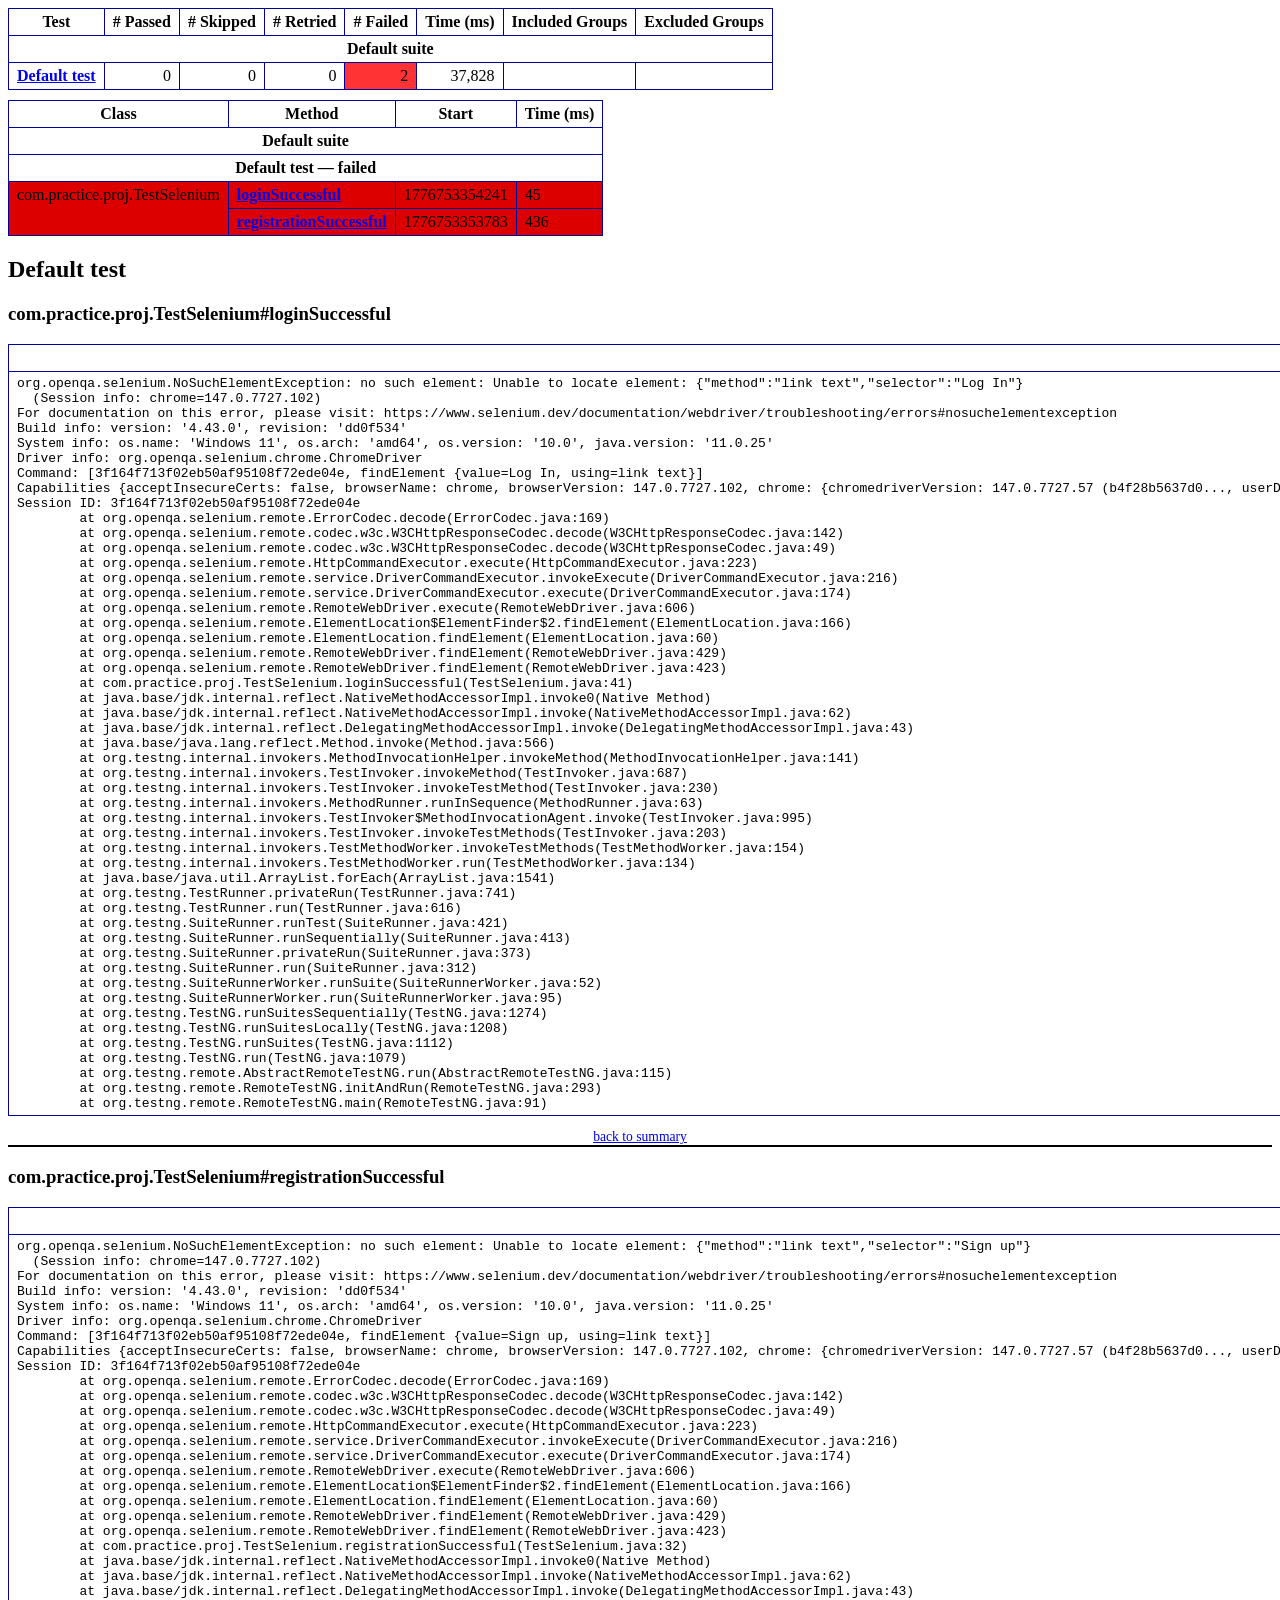
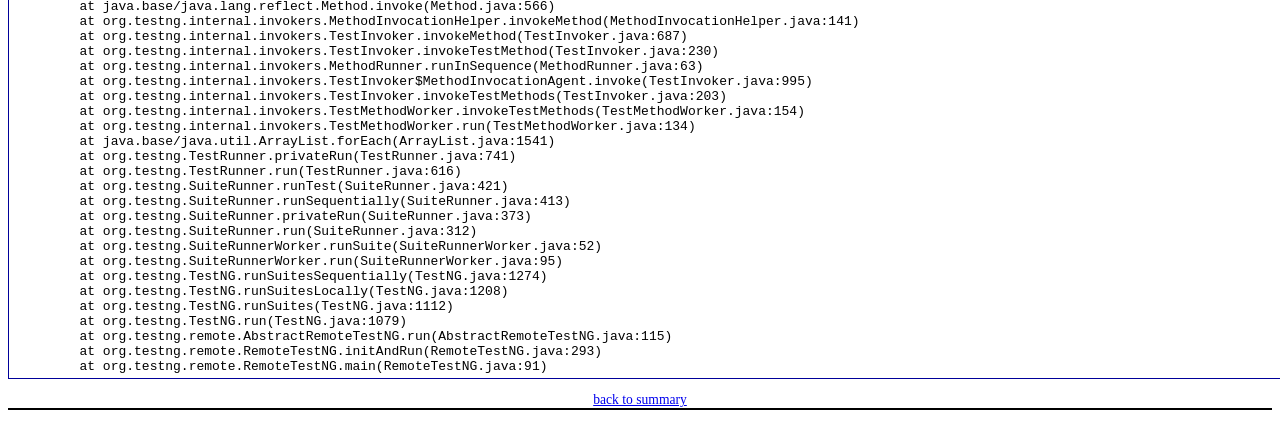
==== SeleniumPrac/test-output/emailable-report.html @ b0e1322b "first commit" ====
<!DOCTYPE html PUBLIC "-//W3C//DTD XHTML 1.1//EN" "https://www.w3.org/TR/xhtml11/DTD/xhtml11.dtd">
<html xmlns="https://www.w3.org/1999/xhtml">
<head>
<meta http-equiv="content-type" content="text/html; charset=UTF-8"/>
<title>TestNG Report</title>
<style type="text/css">table {margin-bottom:10px;border-collapse:collapse;empty-cells:show}th,td {border:1px solid #009;padding:.25em .5em}th {vertical-align:bottom}td {vertical-align:top}table a {font-weight:bold}.stripe td {background-color: #E6EBF9}.num {text-align:right}.passedodd td {background-color: #3F3}.passedeven td {background-color: #0A0}.skippedodd td {background-color: #DDD}.skippedeven td {background-color: #CCC}.failedodd td,.attn {background-color: #F33}.failedeven td,.stripe .attn {background-color: #D00}.stacktrace {white-space:pre;font-family:monospace}.totop {font-size:85%;text-align:center;border-bottom:2px solid #000}.invisible {display:none}</style>
</head>
<body>
<table>
<tr><th>Test</th><th># Passed</th><th># Skipped</th><th># Retried</th><th># Failed</th><th>Time (ms)</th><th>Included Groups</th><th>Excluded Groups</th></tr>
<tr><th colspan="8">Default suite</th></tr>
<tr><td><a href="#t0">Default test</a></td><td class="num">0</td><td class="num">0</td><td class="num">0</td><td class="num attn">2</td><td class="num">37,828</td><td></td><td></td></tr>
</table>
<table id='summary'><thead><tr><th>Class</th><th>Method</th><th>Start</th><th>Time (ms)</th></tr></thead><tbody><tr><th colspan="4">Default suite</th></tr></tbody><tbody id="t0"><tr><th colspan="4">Default test &#8212; failed</th></tr><tr class="failedeven"><td rowspan="2">com.practice.proj.TestSelenium</td><td><a href="#m0">loginSuccessful</a></td><td rowspan="1">1776753354241</td><td rowspan="1">45</td></tr><tr class="failedeven"><td><a href="#m1">registrationSuccessful</a></td><td rowspan="1">1776753353783</td><td rowspan="1">436</td></tr></tbody>
</table>
<h2>Default test</h2><h3 id="m0">com.practice.proj.TestSelenium#loginSuccessful</h3><table class="result"><tr><th>Exception</th></tr><tr><td><div class="stacktrace">org.openqa.selenium.NoSuchElementException: no such element: Unable to locate element: {&quot;method&quot;:&quot;link text&quot;,&quot;selector&quot;:&quot;Log In&quot;}
  (Session info: chrome=147.0.7727.102)
For documentation on this error, please visit: https://www.selenium.dev/documentation/webdriver/troubleshooting/errors#nosuchelementexception
Build info: version: &apos;4.43.0&apos;, revision: &apos;dd0f534&apos;
System info: os.name: &apos;Windows 11&apos;, os.arch: &apos;amd64&apos;, os.version: &apos;10.0&apos;, java.version: &apos;11.0.25&apos;
Driver info: org.openqa.selenium.chrome.ChromeDriver
Command: [3f164f713f02eb50af95108f72ede04e, findElement {value=Log In, using=link text}]
Capabilities {acceptInsecureCerts: false, browserName: chrome, browserVersion: 147.0.7727.102, chrome: {chromedriverVersion: 147.0.7727.57 (b4f28b5637d0..., userDataDir: C:\Users\MAYURI\AppData\Loc...}, fedcm:accounts: true, goog:chromeOptions: {debuggerAddress: localhost:58045}, goog:processID: 27168, networkConnectionEnabled: false, pageLoadStrategy: normal, platformName: windows, proxy: Proxy(), se:cdp: ws://localhost:58045/devtoo..., se:cdpVersion: 147.0.7727.102, setWindowRect: true, strictFileInteractability: false, timeouts: {implicit: 0, pageLoad: 300000, script: 30000}, unhandledPromptBehavior: dismiss and notify, webauthn:extension:credBlob: true, webauthn:extension:largeBlob: true, webauthn:extension:minPinLength: true, webauthn:extension:prf: true, webauthn:virtualAuthenticators: true}
Session ID: 3f164f713f02eb50af95108f72ede04e
	at org.openqa.selenium.remote.ErrorCodec.decode(ErrorCodec.java:169)
	at org.openqa.selenium.remote.codec.w3c.W3CHttpResponseCodec.decode(W3CHttpResponseCodec.java:142)
	at org.openqa.selenium.remote.codec.w3c.W3CHttpResponseCodec.decode(W3CHttpResponseCodec.java:49)
	at org.openqa.selenium.remote.HttpCommandExecutor.execute(HttpCommandExecutor.java:223)
	at org.openqa.selenium.remote.service.DriverCommandExecutor.invokeExecute(DriverCommandExecutor.java:216)
	at org.openqa.selenium.remote.service.DriverCommandExecutor.execute(DriverCommandExecutor.java:174)
	at org.openqa.selenium.remote.RemoteWebDriver.execute(RemoteWebDriver.java:606)
	at org.openqa.selenium.remote.ElementLocation$ElementFinder$2.findElement(ElementLocation.java:166)
	at org.openqa.selenium.remote.ElementLocation.findElement(ElementLocation.java:60)
	at org.openqa.selenium.remote.RemoteWebDriver.findElement(RemoteWebDriver.java:429)
	at org.openqa.selenium.remote.RemoteWebDriver.findElement(RemoteWebDriver.java:423)
	at com.practice.proj.TestSelenium.loginSuccessful(TestSelenium.java:41)
	at java.base/jdk.internal.reflect.NativeMethodAccessorImpl.invoke0(Native Method)
	at java.base/jdk.internal.reflect.NativeMethodAccessorImpl.invoke(NativeMethodAccessorImpl.java:62)
	at java.base/jdk.internal.reflect.DelegatingMethodAccessorImpl.invoke(DelegatingMethodAccessorImpl.java:43)
	at java.base/java.lang.reflect.Method.invoke(Method.java:566)
	at org.testng.internal.invokers.MethodInvocationHelper.invokeMethod(MethodInvocationHelper.java:141)
	at org.testng.internal.invokers.TestInvoker.invokeMethod(TestInvoker.java:687)
	at org.testng.internal.invokers.TestInvoker.invokeTestMethod(TestInvoker.java:230)
	at org.testng.internal.invokers.MethodRunner.runInSequence(MethodRunner.java:63)
	at org.testng.internal.invokers.TestInvoker$MethodInvocationAgent.invoke(TestInvoker.java:995)
	at org.testng.internal.invokers.TestInvoker.invokeTestMethods(TestInvoker.java:203)
	at org.testng.internal.invokers.TestMethodWorker.invokeTestMethods(TestMethodWorker.java:154)
	at org.testng.internal.invokers.TestMethodWorker.run(TestMethodWorker.java:134)
	at java.base/java.util.ArrayList.forEach(ArrayList.java:1541)
	at org.testng.TestRunner.privateRun(TestRunner.java:741)
	at org.testng.TestRunner.run(TestRunner.java:616)
	at org.testng.SuiteRunner.runTest(SuiteRunner.java:421)
	at org.testng.SuiteRunner.runSequentially(SuiteRunner.java:413)
	at org.testng.SuiteRunner.privateRun(SuiteRunner.java:373)
	at org.testng.SuiteRunner.run(SuiteRunner.java:312)
	at org.testng.SuiteRunnerWorker.runSuite(SuiteRunnerWorker.java:52)
	at org.testng.SuiteRunnerWorker.run(SuiteRunnerWorker.java:95)
	at org.testng.TestNG.runSuitesSequentially(TestNG.java:1274)
	at org.testng.TestNG.runSuitesLocally(TestNG.java:1208)
	at org.testng.TestNG.runSuites(TestNG.java:1112)
	at org.testng.TestNG.run(TestNG.java:1079)
	at org.testng.remote.AbstractRemoteTestNG.run(AbstractRemoteTestNG.java:115)
	at org.testng.remote.RemoteTestNG.initAndRun(RemoteTestNG.java:293)
	at org.testng.remote.RemoteTestNG.main(RemoteTestNG.java:91)
</div></td></tr></table><p class="totop"><a href="#summary">back to summary</a></p>
<h3 id="m1">com.practice.proj.TestSelenium#registrationSuccessful</h3><table class="result"><tr><th>Exception</th></tr><tr><td><div class="stacktrace">org.openqa.selenium.NoSuchElementException: no such element: Unable to locate element: {&quot;method&quot;:&quot;link text&quot;,&quot;selector&quot;:&quot;Sign up&quot;}
  (Session info: chrome=147.0.7727.102)
For documentation on this error, please visit: https://www.selenium.dev/documentation/webdriver/troubleshooting/errors#nosuchelementexception
Build info: version: &apos;4.43.0&apos;, revision: &apos;dd0f534&apos;
System info: os.name: &apos;Windows 11&apos;, os.arch: &apos;amd64&apos;, os.version: &apos;10.0&apos;, java.version: &apos;11.0.25&apos;
Driver info: org.openqa.selenium.chrome.ChromeDriver
Command: [3f164f713f02eb50af95108f72ede04e, findElement {value=Sign up, using=link text}]
Capabilities {acceptInsecureCerts: false, browserName: chrome, browserVersion: 147.0.7727.102, chrome: {chromedriverVersion: 147.0.7727.57 (b4f28b5637d0..., userDataDir: C:\Users\MAYURI\AppData\Loc...}, fedcm:accounts: true, goog:chromeOptions: {debuggerAddress: localhost:58045}, goog:processID: 27168, networkConnectionEnabled: false, pageLoadStrategy: normal, platformName: windows, proxy: Proxy(), se:cdp: ws://localhost:58045/devtoo..., se:cdpVersion: 147.0.7727.102, setWindowRect: true, strictFileInteractability: false, timeouts: {implicit: 0, pageLoad: 300000, script: 30000}, unhandledPromptBehavior: dismiss and notify, webauthn:extension:credBlob: true, webauthn:extension:largeBlob: true, webauthn:extension:minPinLength: true, webauthn:extension:prf: true, webauthn:virtualAuthenticators: true}
Session ID: 3f164f713f02eb50af95108f72ede04e
	at org.openqa.selenium.remote.ErrorCodec.decode(ErrorCodec.java:169)
	at org.openqa.selenium.remote.codec.w3c.W3CHttpResponseCodec.decode(W3CHttpResponseCodec.java:142)
	at org.openqa.selenium.remote.codec.w3c.W3CHttpResponseCodec.decode(W3CHttpResponseCodec.java:49)
	at org.openqa.selenium.remote.HttpCommandExecutor.execute(HttpCommandExecutor.java:223)
	at org.openqa.selenium.remote.service.DriverCommandExecutor.invokeExecute(DriverCommandExecutor.java:216)
	at org.openqa.selenium.remote.service.DriverCommandExecutor.execute(DriverCommandExecutor.java:174)
	at org.openqa.selenium.remote.RemoteWebDriver.execute(RemoteWebDriver.java:606)
	at org.openqa.selenium.remote.ElementLocation$ElementFinder$2.findElement(ElementLocation.java:166)
	at org.openqa.selenium.remote.ElementLocation.findElement(ElementLocation.java:60)
	at org.openqa.selenium.remote.RemoteWebDriver.findElement(RemoteWebDriver.java:429)
	at org.openqa.selenium.remote.RemoteWebDriver.findElement(RemoteWebDriver.java:423)
	at com.practice.proj.TestSelenium.registrationSuccessful(TestSelenium.java:32)
	at java.base/jdk.internal.reflect.NativeMethodAccessorImpl.invoke0(Native Method)
	at java.base/jdk.internal.reflect.NativeMethodAccessorImpl.invoke(NativeMethodAccessorImpl.java:62)
	at java.base/jdk.internal.reflect.DelegatingMethodAccessorImpl.invoke(DelegatingMethodAccessorImpl.java:43)
	at java.base/java.lang.reflect.Method.invoke(Method.java:566)
	at org.testng.internal.invokers.MethodInvocationHelper.invokeMethod(MethodInvocationHelper.java:141)
	at org.testng.internal.invokers.TestInvoker.invokeMethod(TestInvoker.java:687)
	at org.testng.internal.invokers.TestInvoker.invokeTestMethod(TestInvoker.java:230)
	at org.testng.internal.invokers.MethodRunner.runInSequence(MethodRunner.java:63)
	at org.testng.internal.invokers.TestInvoker$MethodInvocationAgent.invoke(TestInvoker.java:995)
	at org.testng.internal.invokers.TestInvoker.invokeTestMethods(TestInvoker.java:203)
	at org.testng.internal.invokers.TestMethodWorker.invokeTestMethods(TestMethodWorker.java:154)
	at org.testng.internal.invokers.TestMethodWorker.run(TestMethodWorker.java:134)
	at java.base/java.util.ArrayList.forEach(ArrayList.java:1541)
	at org.testng.TestRunner.privateRun(TestRunner.java:741)
	at org.testng.TestRunner.run(TestRunner.java:616)
	at org.testng.SuiteRunner.runTest(SuiteRunner.java:421)
	at org.testng.SuiteRunner.runSequentially(SuiteRunner.java:413)
	at org.testng.SuiteRunner.privateRun(SuiteRunner.java:373)
	at org.testng.SuiteRunner.run(SuiteRunner.java:312)
	at org.testng.SuiteRunnerWorker.runSuite(SuiteRunnerWorker.java:52)
	at org.testng.SuiteRunnerWorker.run(SuiteRunnerWorker.java:95)
	at org.testng.TestNG.runSuitesSequentially(TestNG.java:1274)
	at org.testng.TestNG.runSuitesLocally(TestNG.java:1208)
	at org.testng.TestNG.runSuites(TestNG.java:1112)
	at org.testng.TestNG.run(TestNG.java:1079)
	at org.testng.remote.AbstractRemoteTestNG.run(AbstractRemoteTestNG.java:115)
	at org.testng.remote.RemoteTestNG.initAndRun(RemoteTestNG.java:293)
	at org.testng.remote.RemoteTestNG.main(RemoteTestNG.java:91)
</div></td></tr></table><p class="totop"><a href="#summary">back to summary</a></p>
</body>
</html>
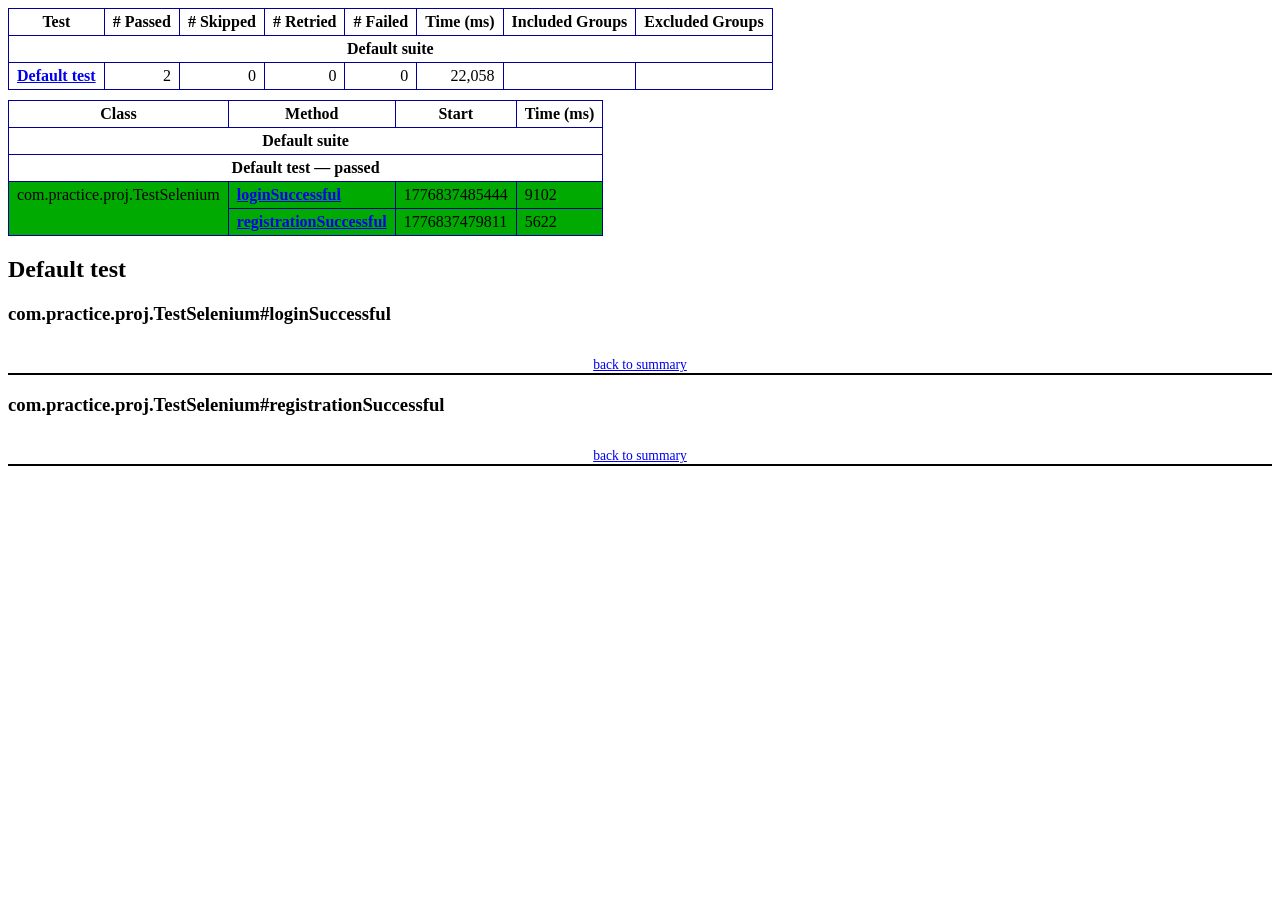
==== commit 77de6a29: "second commit" ====
--- a/SeleniumPrac/test-output/emailable-report.html
+++ b/SeleniumPrac/test-output/emailable-report.html
@@ -9,109 +9,11 @@
 <table>
 <tr><th>Test</th><th># Passed</th><th># Skipped</th><th># Retried</th><th># Failed</th><th>Time (ms)</th><th>Included Groups</th><th>Excluded Groups</th></tr>
 <tr><th colspan="8">Default suite</th></tr>
-<tr><td><a href="#t0">Default test</a></td><td class="num">0</td><td class="num">0</td><td class="num">0</td><td class="num attn">2</td><td class="num">37,828</td><td></td><td></td></tr>
+<tr><td><a href="#t0">Default test</a></td><td class="num">2</td><td class="num">0</td><td class="num">0</td><td class="num">0</td><td class="num">22,058</td><td></td><td></td></tr>
 </table>
-<table id='summary'><thead><tr><th>Class</th><th>Method</th><th>Start</th><th>Time (ms)</th></tr></thead><tbody><tr><th colspan="4">Default suite</th></tr></tbody><tbody id="t0"><tr><th colspan="4">Default test &#8212; failed</th></tr><tr class="failedeven"><td rowspan="2">com.practice.proj.TestSelenium</td><td><a href="#m0">loginSuccessful</a></td><td rowspan="1">1776753354241</td><td rowspan="1">45</td></tr><tr class="failedeven"><td><a href="#m1">registrationSuccessful</a></td><td rowspan="1">1776753353783</td><td rowspan="1">436</td></tr></tbody>
+<table id='summary'><thead><tr><th>Class</th><th>Method</th><th>Start</th><th>Time (ms)</th></tr></thead><tbody><tr><th colspan="4">Default suite</th></tr></tbody><tbody id="t0"><tr><th colspan="4">Default test &#8212; passed</th></tr><tr class="passedeven"><td rowspan="2">com.practice.proj.TestSelenium</td><td><a href="#m0">loginSuccessful</a></td><td rowspan="1">1776837485444</td><td rowspan="1">9102</td></tr><tr class="passedeven"><td><a href="#m1">registrationSuccessful</a></td><td rowspan="1">1776837479811</td><td rowspan="1">5622</td></tr></tbody>
 </table>
-<h2>Default test</h2><h3 id="m0">com.practice.proj.TestSelenium#loginSuccessful</h3><table class="result"><tr><th>Exception</th></tr><tr><td><div class="stacktrace">org.openqa.selenium.NoSuchElementException: no such element: Unable to locate element: {&quot;method&quot;:&quot;link text&quot;,&quot;selector&quot;:&quot;Log In&quot;}
-  (Session info: chrome=147.0.7727.102)
-For documentation on this error, please visit: https://www.selenium.dev/documentation/webdriver/troubleshooting/errors#nosuchelementexception
-Build info: version: &apos;4.43.0&apos;, revision: &apos;dd0f534&apos;
-System info: os.name: &apos;Windows 11&apos;, os.arch: &apos;amd64&apos;, os.version: &apos;10.0&apos;, java.version: &apos;11.0.25&apos;
-Driver info: org.openqa.selenium.chrome.ChromeDriver
-Command: [3f164f713f02eb50af95108f72ede04e, findElement {value=Log In, using=link text}]
-Capabilities {acceptInsecureCerts: false, browserName: chrome, browserVersion: 147.0.7727.102, chrome: {chromedriverVersion: 147.0.7727.57 (b4f28b5637d0..., userDataDir: C:\Users\MAYURI\AppData\Loc...}, fedcm:accounts: true, goog:chromeOptions: {debuggerAddress: localhost:58045}, goog:processID: 27168, networkConnectionEnabled: false, pageLoadStrategy: normal, platformName: windows, proxy: Proxy(), se:cdp: ws://localhost:58045/devtoo..., se:cdpVersion: 147.0.7727.102, setWindowRect: true, strictFileInteractability: false, timeouts: {implicit: 0, pageLoad: 300000, script: 30000}, unhandledPromptBehavior: dismiss and notify, webauthn:extension:credBlob: true, webauthn:extension:largeBlob: true, webauthn:extension:minPinLength: true, webauthn:extension:prf: true, webauthn:virtualAuthenticators: true}
-Session ID: 3f164f713f02eb50af95108f72ede04e
-	at org.openqa.selenium.remote.ErrorCodec.decode(ErrorCodec.java:169)
-	at org.openqa.selenium.remote.codec.w3c.W3CHttpResponseCodec.decode(W3CHttpResponseCodec.java:142)
-	at org.openqa.selenium.remote.codec.w3c.W3CHttpResponseCodec.decode(W3CHttpResponseCodec.java:49)
-	at org.openqa.selenium.remote.HttpCommandExecutor.execute(HttpCommandExecutor.java:223)
-	at org.openqa.selenium.remote.service.DriverCommandExecutor.invokeExecute(DriverCommandExecutor.java:216)
-	at org.openqa.selenium.remote.service.DriverCommandExecutor.execute(DriverCommandExecutor.java:174)
-	at org.openqa.selenium.remote.RemoteWebDriver.execute(RemoteWebDriver.java:606)
-	at org.openqa.selenium.remote.ElementLocation$ElementFinder$2.findElement(ElementLocation.java:166)
-	at org.openqa.selenium.remote.ElementLocation.findElement(ElementLocation.java:60)
-	at org.openqa.selenium.remote.RemoteWebDriver.findElement(RemoteWebDriver.java:429)
-	at org.openqa.selenium.remote.RemoteWebDriver.findElement(RemoteWebDriver.java:423)
-	at com.practice.proj.TestSelenium.loginSuccessful(TestSelenium.java:41)
-	at java.base/jdk.internal.reflect.NativeMethodAccessorImpl.invoke0(Native Method)
-	at java.base/jdk.internal.reflect.NativeMethodAccessorImpl.invoke(NativeMethodAccessorImpl.java:62)
-	at java.base/jdk.internal.reflect.DelegatingMethodAccessorImpl.invoke(DelegatingMethodAccessorImpl.java:43)
-	at java.base/java.lang.reflect.Method.invoke(Method.java:566)
-	at org.testng.internal.invokers.MethodInvocationHelper.invokeMethod(MethodInvocationHelper.java:141)
-	at org.testng.internal.invokers.TestInvoker.invokeMethod(TestInvoker.java:687)
-	at org.testng.internal.invokers.TestInvoker.invokeTestMethod(TestInvoker.java:230)
-	at org.testng.internal.invokers.MethodRunner.runInSequence(MethodRunner.java:63)
-	at org.testng.internal.invokers.TestInvoker$MethodInvocationAgent.invoke(TestInvoker.java:995)
-	at org.testng.internal.invokers.TestInvoker.invokeTestMethods(TestInvoker.java:203)
-	at org.testng.internal.invokers.TestMethodWorker.invokeTestMethods(TestMethodWorker.java:154)
-	at org.testng.internal.invokers.TestMethodWorker.run(TestMethodWorker.java:134)
-	at java.base/java.util.ArrayList.forEach(ArrayList.java:1541)
-	at org.testng.TestRunner.privateRun(TestRunner.java:741)
-	at org.testng.TestRunner.run(TestRunner.java:616)
-	at org.testng.SuiteRunner.runTest(SuiteRunner.java:421)
-	at org.testng.SuiteRunner.runSequentially(SuiteRunner.java:413)
-	at org.testng.SuiteRunner.privateRun(SuiteRunner.java:373)
-	at org.testng.SuiteRunner.run(SuiteRunner.java:312)
-	at org.testng.SuiteRunnerWorker.runSuite(SuiteRunnerWorker.java:52)
-	at org.testng.SuiteRunnerWorker.run(SuiteRunnerWorker.java:95)
-	at org.testng.TestNG.runSuitesSequentially(TestNG.java:1274)
-	at org.testng.TestNG.runSuitesLocally(TestNG.java:1208)
-	at org.testng.TestNG.runSuites(TestNG.java:1112)
-	at org.testng.TestNG.run(TestNG.java:1079)
-	at org.testng.remote.AbstractRemoteTestNG.run(AbstractRemoteTestNG.java:115)
-	at org.testng.remote.RemoteTestNG.initAndRun(RemoteTestNG.java:293)
-	at org.testng.remote.RemoteTestNG.main(RemoteTestNG.java:91)
-</div></td></tr></table><p class="totop"><a href="#summary">back to summary</a></p>
-<h3 id="m1">com.practice.proj.TestSelenium#registrationSuccessful</h3><table class="result"><tr><th>Exception</th></tr><tr><td><div class="stacktrace">org.openqa.selenium.NoSuchElementException: no such element: Unable to locate element: {&quot;method&quot;:&quot;link text&quot;,&quot;selector&quot;:&quot;Sign up&quot;}
-  (Session info: chrome=147.0.7727.102)
-For documentation on this error, please visit: https://www.selenium.dev/documentation/webdriver/troubleshooting/errors#nosuchelementexception
-Build info: version: &apos;4.43.0&apos;, revision: &apos;dd0f534&apos;
-System info: os.name: &apos;Windows 11&apos;, os.arch: &apos;amd64&apos;, os.version: &apos;10.0&apos;, java.version: &apos;11.0.25&apos;
-Driver info: org.openqa.selenium.chrome.ChromeDriver
-Command: [3f164f713f02eb50af95108f72ede04e, findElement {value=Sign up, using=link text}]
-Capabilities {acceptInsecureCerts: false, browserName: chrome, browserVersion: 147.0.7727.102, chrome: {chromedriverVersion: 147.0.7727.57 (b4f28b5637d0..., userDataDir: C:\Users\MAYURI\AppData\Loc...}, fedcm:accounts: true, goog:chromeOptions: {debuggerAddress: localhost:58045}, goog:processID: 27168, networkConnectionEnabled: false, pageLoadStrategy: normal, platformName: windows, proxy: Proxy(), se:cdp: ws://localhost:58045/devtoo..., se:cdpVersion: 147.0.7727.102, setWindowRect: true, strictFileInteractability: false, timeouts: {implicit: 0, pageLoad: 300000, script: 30000}, unhandledPromptBehavior: dismiss and notify, webauthn:extension:credBlob: true, webauthn:extension:largeBlob: true, webauthn:extension:minPinLength: true, webauthn:extension:prf: true, webauthn:virtualAuthenticators: true}
-Session ID: 3f164f713f02eb50af95108f72ede04e
-	at org.openqa.selenium.remote.ErrorCodec.decode(ErrorCodec.java:169)
-	at org.openqa.selenium.remote.codec.w3c.W3CHttpResponseCodec.decode(W3CHttpResponseCodec.java:142)
-	at org.openqa.selenium.remote.codec.w3c.W3CHttpResponseCodec.decode(W3CHttpResponseCodec.java:49)
-	at org.openqa.selenium.remote.HttpCommandExecutor.execute(HttpCommandExecutor.java:223)
-	at org.openqa.selenium.remote.service.DriverCommandExecutor.invokeExecute(DriverCommandExecutor.java:216)
-	at org.openqa.selenium.remote.service.DriverCommandExecutor.execute(DriverCommandExecutor.java:174)
-	at org.openqa.selenium.remote.RemoteWebDriver.execute(RemoteWebDriver.java:606)
-	at org.openqa.selenium.remote.ElementLocation$ElementFinder$2.findElement(ElementLocation.java:166)
-	at org.openqa.selenium.remote.ElementLocation.findElement(ElementLocation.java:60)
-	at org.openqa.selenium.remote.RemoteWebDriver.findElement(RemoteWebDriver.java:429)
-	at org.openqa.selenium.remote.RemoteWebDriver.findElement(RemoteWebDriver.java:423)
-	at com.practice.proj.TestSelenium.registrationSuccessful(TestSelenium.java:32)
-	at java.base/jdk.internal.reflect.NativeMethodAccessorImpl.invoke0(Native Method)
-	at java.base/jdk.internal.reflect.NativeMethodAccessorImpl.invoke(NativeMethodAccessorImpl.java:62)
-	at java.base/jdk.internal.reflect.DelegatingMethodAccessorImpl.invoke(DelegatingMethodAccessorImpl.java:43)
-	at java.base/java.lang.reflect.Method.invoke(Method.java:566)
-	at org.testng.internal.invokers.MethodInvocationHelper.invokeMethod(MethodInvocationHelper.java:141)
-	at org.testng.internal.invokers.TestInvoker.invokeMethod(TestInvoker.java:687)
-	at org.testng.internal.invokers.TestInvoker.invokeTestMethod(TestInvoker.java:230)
-	at org.testng.internal.invokers.MethodRunner.runInSequence(MethodRunner.java:63)
-	at org.testng.internal.invokers.TestInvoker$MethodInvocationAgent.invoke(TestInvoker.java:995)
-	at org.testng.internal.invokers.TestInvoker.invokeTestMethods(TestInvoker.java:203)
-	at org.testng.internal.invokers.TestMethodWorker.invokeTestMethods(TestMethodWorker.java:154)
-	at org.testng.internal.invokers.TestMethodWorker.run(TestMethodWorker.java:134)
-	at java.base/java.util.ArrayList.forEach(ArrayList.java:1541)
-	at org.testng.TestRunner.privateRun(TestRunner.java:741)
-	at org.testng.TestRunner.run(TestRunner.java:616)
-	at org.testng.SuiteRunner.runTest(SuiteRunner.java:421)
-	at org.testng.SuiteRunner.runSequentially(SuiteRunner.java:413)
-	at org.testng.SuiteRunner.privateRun(SuiteRunner.java:373)
-	at org.testng.SuiteRunner.run(SuiteRunner.java:312)
-	at org.testng.SuiteRunnerWorker.runSuite(SuiteRunnerWorker.java:52)
-	at org.testng.SuiteRunnerWorker.run(SuiteRunnerWorker.java:95)
-	at org.testng.TestNG.runSuitesSequentially(TestNG.java:1274)
-	at org.testng.TestNG.runSuitesLocally(TestNG.java:1208)
-	at org.testng.TestNG.runSuites(TestNG.java:1112)
-	at org.testng.TestNG.run(TestNG.java:1079)
-	at org.testng.remote.AbstractRemoteTestNG.run(AbstractRemoteTestNG.java:115)
-	at org.testng.remote.RemoteTestNG.initAndRun(RemoteTestNG.java:293)
-	at org.testng.remote.RemoteTestNG.main(RemoteTestNG.java:91)
-</div></td></tr></table><p class="totop"><a href="#summary">back to summary</a></p>
+<h2>Default test</h2><h3 id="m0">com.practice.proj.TestSelenium#loginSuccessful</h3><table class="result"><tr><th class="invisible"/></tr></table><p class="totop"><a href="#summary">back to summary</a></p>
+<h3 id="m1">com.practice.proj.TestSelenium#registrationSuccessful</h3><table class="result"><tr><th class="invisible"/></tr></table><p class="totop"><a href="#summary">back to summary</a></p>
 </body>
 </html>
